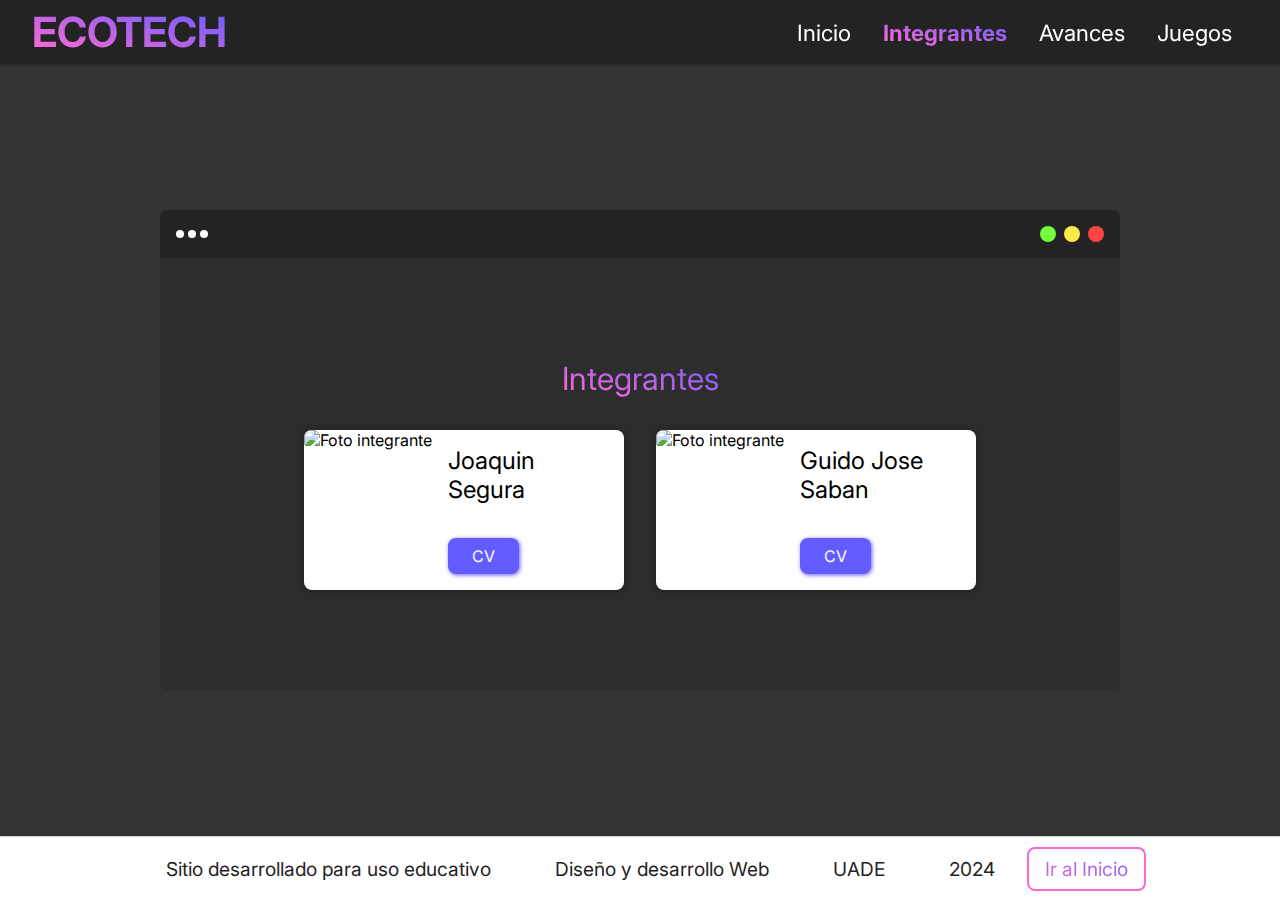
==== integrantes.html @ 8fef0266 "carga01" ====
<!DOCTYPE html>
<html lang="es">
  <head>
    <meta charset="UTF-8" />
    <meta name="viewport" content="width=device-width, initial-scale=1.0" />
    <link rel="stylesheet" href="./src/css/style.css" />
    <link rel="stylesheet" href="./src/css/integrantes.css" />
    <link rel="preconnect" href="https://fonts.googleapis.com" />
    <link rel="preconnect" href="https://fonts.gstatic.com" crossorigin />
    <link
      href="https://fonts.googleapis.com/css2?family=Inter:wght@100..900&family=Space+Grotesk:wght@300..700&display=swap"
      rel="stylesheet"
    />
    <!-- <link
      href="https://cdn.jsdelivr.net/npm/bootstrap@5.3.3/dist/css/bootstrap.min.css"
      rel="stylesheet"
      integrity="sha384-QWTKZyjpPEjISv5WaRU9OFeRpok6YctnYmDr5pNlyT2bRjXh0JMhjY6hW+ALEwIH"
      crossorigin="anonymous"
    />
    <script
      src="https://cdn.jsdelivr.net/npm/bootstrap@5.3.3/dist/js/bootstrap.bundle.min.js"
      integrity="sha384-YvpcrYf0tY3lHB60NNkmXc5s9fDVZLESaAA55NDzOxhy9GkcIdslK1eN7N6jIeHz"
      crossorigin="anonymous"
    ></script> -->
    <title>Integrantes</title>
  </head>
  <body>
    <header class="mainHeader">
      <h1 class="projectLogo">ECOTECH</h1>
      <img id="menuBtn" src="./src/icons/menuIcon.svg" alt="menuBtn" />
      <ul class="mainMenu">
        <li><a href="./index.html">Inicio</a></li>
        <li><a href="./integrantes.html" id="selected">Integrantes</a></li>
        <li><a href="./avances.html">Avances</a></li>
        <li><a href="./juegos.html">Juegos</a></li>
      </ul>
    </header>

    <main class="mainSection">
      <div class="integBox">
        <div class="headerIntegBox">
          <div class="botonera1">
            <div class="btna"></div>
            <div class="btnb"></div>
            <div class="btnc"></div>
          </div>
          <div class="botonera2">
            <div class="btn1"></div>
            <div class="btn2"></div>
            <div class="btn3"></div>
          </div>
        </div>
        <div class="integBoxContent">
          <p class="infoContainerTitle">Integrantes</p>
          <div class="contenedorCaja">
            <div class="caja">
              <div>
                <img
                  src="/DYDYWTPOG11/TrabajoPracticoIntegrador_DYDW_Grupo11/src/img/img2.jpg"
                  alt="Foto integrante"
                  class="integImg"
                />
              </div>
              <div class="text-btn">
                <h2 class="nombre">
                  Joaquin
                  <br />
                  Segura
                </h2>
                <a href="https://josegurauade.github.io/ficha/" class="cvBnt"
                  >CV</a
                >
              </div>
            </div>
            <div class="caja">
              <div>
                <img
                  src="/DYDYWTPOG11/TrabajoPracticoIntegrador_DYDW_Grupo11/src/img/img2.jpg"
                  alt="Foto integrante"
                  class="integImg"
                />
              </div>
              <div class="text-btn">
                <h2 class="nombre">
                  Guido Jose
                  <br />
                  Saban
                </h2>
                <a href="https://josegurauade.github.io/ficha/" class="cvBnt"
                  >CV</a
                >
              </div>
            </div>
          </div>
        </div>
      </div>
    </main>
    <section class="flex-container"></section>

    <footer class="mainFooter">
      <div class="footerTxt">
        <p>Sitio desarrollado para uso educativo</p>
        <p>Diseño y desarrollo Web</p>
        <p>UADE</p>
        <p>2024</p>
        <a href="#" class="toTop">Ir al Inicio</a>
      </div>
    </footer>
  </body>

  <script src="./src/js/index.js"></script>
</html>
---- src/css/style.css ----
/* GENERAL STYLE aplica para todo elemento */

* {
  padding: 0;
  margin: 0;
  box-sizing: border-box;
  font-family: "Inter", sans-serif;
  font-optical-sizing: auto;
  font-weight: 400;
  font-style: normal;
  font-variation-settings: "slnt" 0;
  text-decoration: none;
}

/* Estilo body general */

body{
  width: 100vw;
  min-height: 100vh;
  display: flex;
  flex-direction: column;
  align-items: center;
  justify-content: start;
  overflow-x: hidden;
  background: #333333;
}

/* Estilo  Header + Nav */

 .mainHeader {
  box-shadow: 1px 1px 3px rgba(0, 0, 0, 0.3);
  height: 4rem;
  width: 100%;
  display: flex;
  flex-direction: row;
  align-items: center;
  justify-content: space-between;
  background: #232323;
  padding: 0rem 2rem;
  position: fixed;
  top: 0%;
  left: 0%;

}

@media screen and (min-width: 2000px) {
    .mainHeader, .homeMainSection, .mainSection, .mainFooter{
      padding: 0 calc(100vw - 2000px);
    }
}

.projectLogo {
  background: #f869d5;
  background: linear-gradient(to top right, #f869d5 10%, #635cff 100%);
  -webkit-background-clip: text;
  -webkit-text-fill-color: transparent;
  font-weight: bold;
  font-size: 2.6rem;
}

#menuBtn {
  display: none;
}

.mainMenu {
  display: flex;
  flex-flow: row nowrap;
  list-style: none;
}

.mainMenu li {
  margin: 0rem 1rem;
}

.mainMenu li:hover{
  transform: scale(1.1);
  transition: 250ms;
}

.mainMenu li a {
  color: #ffffff;
  text-decoration: none;
  font-size: 1.4rem;
}


#selected{
  background: #f869d5;
  background: linear-gradient(to top right, #f869d5 10%, #635cff 100%);
  -webkit-background-clip: text;
  -webkit-text-fill-color: transparent;
  font-weight: bolder;
}

.mainFooter, .footerTxt {
  display: flex;
  flex-flow: row wrap;
  align-items: center;
  justify-content: center;
  min-height: 4rem;
  background: #ffffff;
  width: 100%;
  padding: 0rem 2rem;
}

.mainFooter{
  border-top: 1px solid #33333339;
}

.footerTxt p{
  color: #232323;
  text-align: center;
  font-size: 1.2rem;
  padding: 1rem 2rem;

}
.toTop{
  background: #f869d5;
  background: linear-gradient(to top right, #f869d5 10%, #635cff 100%);
  -webkit-background-clip: text;
  -webkit-text-fill-color: transparent;
  font-size: 1.2rem;
  border: 2px solid #f869d5;
  padding: .5rem 1rem;
  border-radius: 8px;
}

.toTop:hover{
  box-shadow: 1px 1px 14px #f869d5;
  transform: scale(1.1);
  transition: 300ms;

}

.displayYes{
  display: flex !important;
}


/* MOBILE CSS STYLE */

@media screen and (max-width: 1000px) {
  #menuBtn {
    display: block;
    height: 3rem;
  }

  .mainMenu{
    flex-flow: column nowrap;
    align-items: center;
    justify-content: space-evenly;
    position: absolute;  
    top: 4rem;
    left: 0%;
    width: 100vw;
    background: #333333ed;
    z-index: 3;
    display: none;

  }

  .mainMenu li{
    margin: 1.5rem 0rem;

  }

  .mainMenu li a{
    padding: 1rem;
  }

  .mainFooter{
    padding: 2rem 0rem;
  }

}
---- src/css/integrantes.css ----
.mainSection{
    margin-top: 4rem;
    min-height: calc(100vh - 8rem);
    background: url(/DYDYWTPOG11/TrabajoPracticoIntegrador_DYDW_Grupo11/src/img/background-home.jpg);
    background-size: cover;
    background-position: bottom;
    width: 100vw;
    display: flex;
    flex-direction: column;
    align-items: center;
    justify-content: center;

    
}

.integBox{
    background: #2d2d2d;
    width: 60rem;
    min-height: 30rem;
    border-radius: 8px;
    display: flex;
    flex-direction: column;
    align-items: center;
}


.headerIntegBox{
    background: #232323;
    height: 3rem;
    width: 100%;
    border-radius: 8px 8px 0px 0px;
    display: flex;
    flex-direction: row;
    justify-content: space-between;
    align-items: center;
}


.botonera1{
    width: 2rem;
    display: flex;
    flex-direction: row;
    justify-content: space-between;
    margin: 0rem 1rem;
}
.botonera2{
    width: 4rem;
    display: flex;
    flex-direction: row;
    justify-content: space-between;
    margin: 0rem 1rem;
}

.btna, .btnb, .btnc{
    height: .5rem;
    width: .5rem;
    border-radius: 3rem;
    background: #ffffff;
}

.btn1{
    background: rgb(113, 255, 62);
    height: 1rem;
    width: 1rem;
    border-radius: 3rem;
}

.btn2{
    background: rgb(255, 234, 74);
    height: 1rem;
    width: 1rem;
    border-radius: 3rem;
}

.btn3{
    background: rgb(255, 68, 68);
    height: 1rem;
    width: 1rem;
    border-radius: 3rem;
}

.integBoxContent{
    display: flex;
    flex-direction: column;
    align-items: center;
    justify-content: center;
    height: calc(30rem - 3rem);
}

.infoContainerTitle{
    background: #f869d5;
    background: linear-gradient(to top right, #f869d5 10%, #635cff 100%);
    -webkit-background-clip: text;
    -webkit-text-fill-color: transparent;
    font-size: 2rem;
    margin-bottom: 2rem;
    
}

.contenedorCaja{
    width: 100%;
    display: flex;
    flex-flow: row wrap;
    align-items: center;
    justify-content: center;

}

.caja{
    display: flex;
    flex-flow: row wrap;
    align-items: start;
    justify-content: start;
    background: #ffffff;
    width: 20rem;
    height: 10rem;
    margin: 0rem 1rem;
    border-radius: 8px;
    box-shadow: 0px 0px 10px rgba(0, 0, 0, 0.3);

}

.caja:hover{
    transform: scale(1.1);
    transition: 300ms;

}


.text-btn{
    padding: 1rem;
    height: 100%;
    display: flex;
    flex-flow: column nowrap;
    align-items: start;
    justify-content: space-between;
}

.cvBnt{
    background: #645cff;
    padding: .5rem 1.5rem;
    border-radius: 8px;
    color: #ffffff;
    box-shadow: 1px 1px 4px #635cff;
}

.integImg{
    height: 10rem;
    border-radius: 8px 0px 0px 8px ;
}

@media screen and (max-width: 1000px) {
    
    .mainSection{
        height: calc(100vh - 4rem);
    }

    .integBox{
        width: 90vw;
        height: auto;
    }

    .infoContainerTitle{
        margin: 0;
        padding: 1rem 0rem;
    }
    .contenedorCaja{
        flex-direction: column;
        justify-content: space-evenly;
        height: 44rem;
    }
}
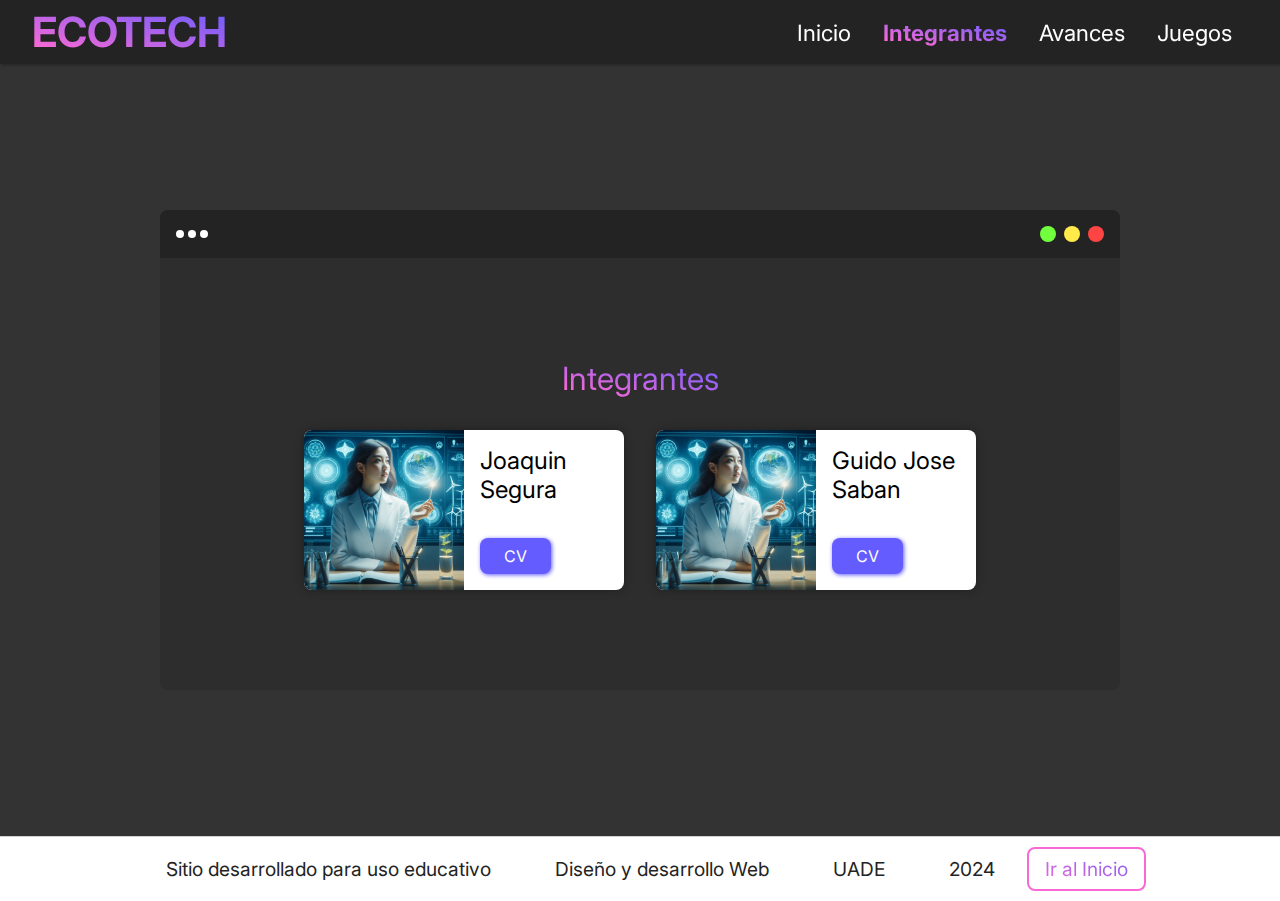
==== commit 135d256d: "com05" ====
--- a/integrantes.html
+++ b/integrantes.html
@@ -56,7 +56,7 @@
             <div class="caja">
               <div>
                 <img
-                  src="/DYDYWTPOG11/TrabajoPracticoIntegrador_DYDW_Grupo11/src/img/img2.jpg"
+                  src="./src/img/img2.jpg"
                   alt="Foto integrante"
                   class="integImg"
                 />
@@ -75,7 +75,7 @@
             <div class="caja">
               <div>
                 <img
-                  src="/DYDYWTPOG11/TrabajoPracticoIntegrador_DYDW_Grupo11/src/img/img2.jpg"
+                  src="./src/img/img2.jpg"
                   alt="Foto integrante"
                   class="integImg"
                 />
